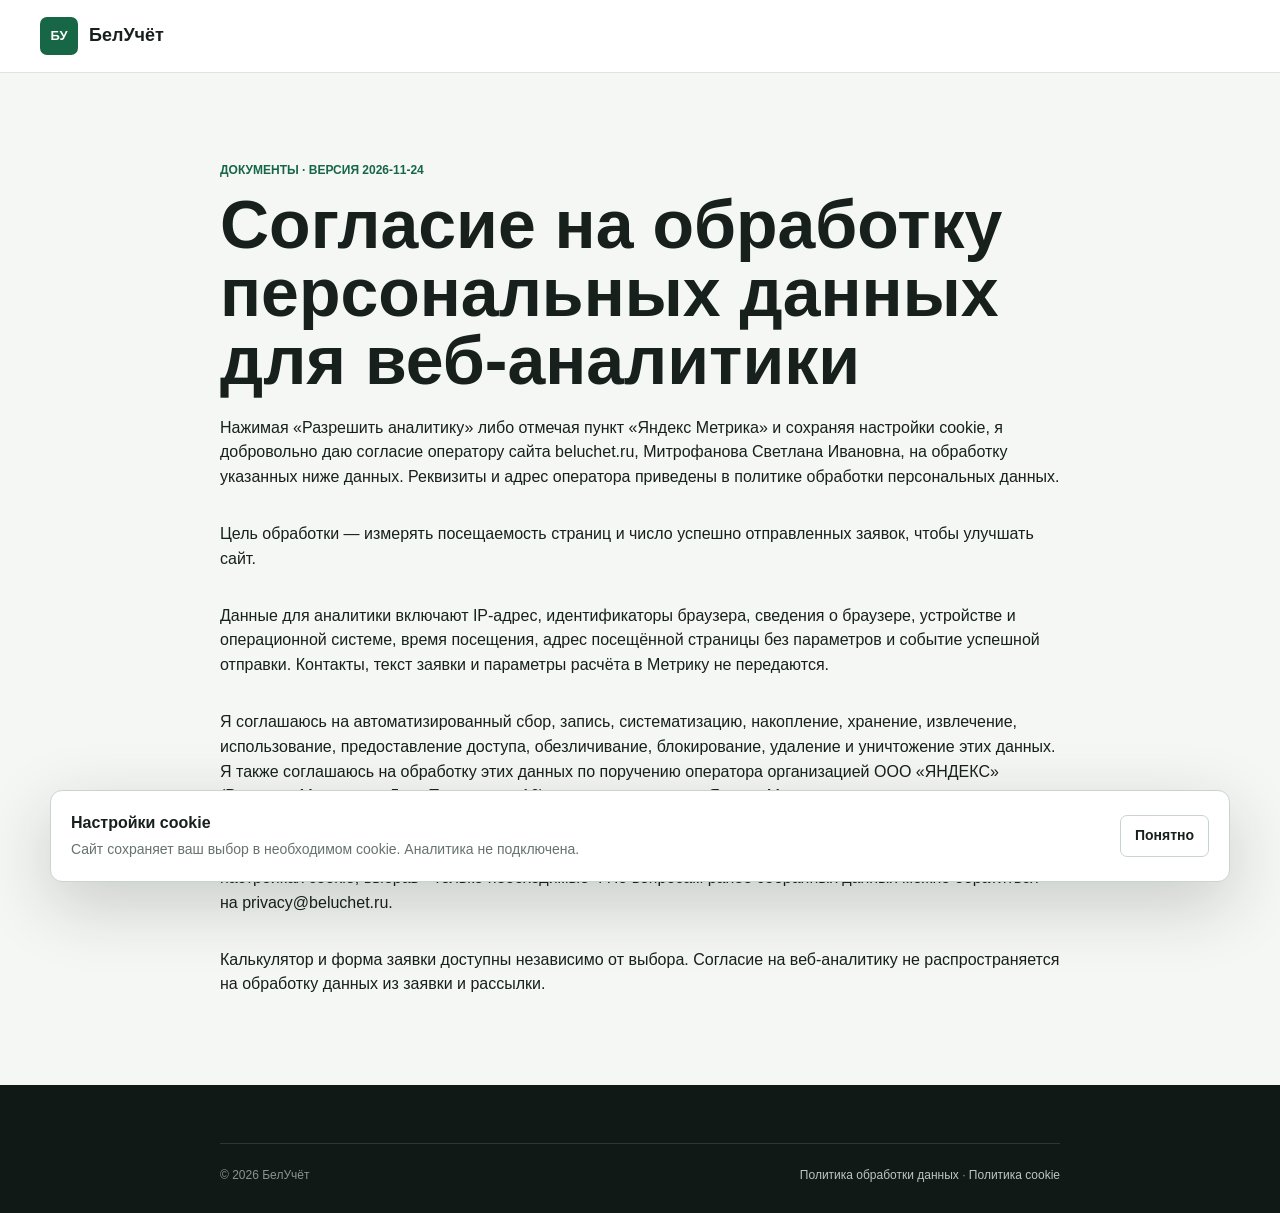
==== analytics-consent/index.html @ 76efac52 "Prepare consent-based Yandex Metrika integration" ====
<!doctype html>
<html lang="ru">
<head>
  <meta charset="utf-8">
  <meta name="viewport" content="width=device-width,initial-scale=1">
  <meta name="robots" content="noindex,follow">
  <title>Согласие на веб-аналитику — БелУчёт</title>
  <link rel="canonical" href="https://beluchet.ru/analytics-consent/">
  <link rel="stylesheet" href="/assets/styles.css">
</head>
<body>
  <a class="skip-link" href="#main">К содержанию</a>
  <header class="topbar"><div class="wrap nav"><a class="brand" href="/"><span class="brand-mark">БУ</span><span>БелУчёт</span></a></div></header>
  <main id="main" class="section"><div class="narrow">
    <div class="eyebrow">Документы · версия <span data-config="cookies.policyVersion">2026-11-24</span></div>
    <h1>Согласие на обработку персональных данных для веб-аналитики</h1>
    <div class="document">
      <p>Нажимая «Разрешить аналитику» либо отмечая пункт «Яндекс Метрика» и сохраняя настройки cookie, я добровольно даю согласие оператору сайта beluchet.ru, <span data-operator-name>Митрофанова Светлана Ивановна</span>, на обработку указанных ниже данных. Реквизиты и адрес оператора приведены в <a href="/privacy/">политике обработки персональных данных</a>.</p>
      <p>Цель обработки — измерять посещаемость страниц и число успешно отправленных заявок, чтобы улучшать сайт.</p>
      <p>Данные для аналитики включают IP-адрес, идентификаторы браузера, сведения о браузере, устройстве и операционной системе, время посещения, адрес посещённой страницы без параметров и событие успешной отправки. Контакты, текст заявки и параметры расчёта в Метрику не передаются.</p>
      <p>Я соглашаюсь на автоматизированный сбор, запись, систематизацию, накопление, хранение, извлечение, использование, предоставление доступа, обезличивание, блокирование, удаление и уничтожение этих данных. Я также соглашаюсь на обработку этих данных по поручению оператора организацией ООО «ЯНДЕКС» (Россия, г. Москва, ул. Льва Толстого, д. 16) на условиях <a href="https://yandex.ru/legal/metrica_termsofuse/ru/">сервиса Яндекс Метрика</a>.</p>
      <p>Согласие действует 180 дней с момента выбора или до его отзыва. Отозвать его можно для этого браузера в <a href="#cookie-settings" data-cookie-settings-link>настройках cookie</a>, выбрав «Только необходимые». По вопросам ранее собранных данных можно обратиться на <a href="mailto:privacy@beluchet.ru" data-config-email="brand.privacyEmail">privacy@beluchet.ru</a>.</p>
      <p>Калькулятор и форма заявки доступны независимо от выбора. Согласие на веб-аналитику не распространяется на обработку данных из заявки и рассылки.</p>
    </div>
  </div></main>
  <footer class="footer"><div class="narrow"><div class="footer-bottom" style="margin-top:0"><span>© <span data-current-year></span> БелУчёт</span><span><a href="/privacy/">Политика обработки данных</a> · <a href="/cookies/">Политика cookie</a></span></div></div></footer>
  <script src="/assets/runtime-config.js"></script><script src="/assets/config.js"></script><script src="/assets/site.js" defer></script>
</body>
</html>
---- assets/styles.css ----
:root {
  --ink: #17201c;
  --ink-soft: #34413b;
  --muted: #66736d;
  --line: #dce3de;
  --line-strong: #c9d4cd;
  --paper: #f5f7f4;
  --white: #ffffff;
  --green: #176747;
  --green-dark: #0d4d35;
  --green-soft: #e8f3ec;
  --red: #bd493a;
  --red-soft: #f8ebe8;
  --blue: #345f78;
  --gold: #b48232;
  --shadow-sm: 0 8px 24px rgba(23, 32, 28, 0.07);
  --shadow-lg: 0 28px 70px rgba(23, 32, 28, 0.16);
  --radius: 8px;
}

* { box-sizing: border-box; }
html { scroll-behavior: smooth; }
body {
  margin: 0;
  color: var(--ink);
  background: var(--paper);
  font: 16px/1.55 Inter, -apple-system, BlinkMacSystemFont, "Segoe UI", Arial, sans-serif;
  text-rendering: optimizeLegibility;
}
body.menu-open { overflow: hidden; }
a { color: inherit; text-decoration: none; }
p { margin: 0 0 14px; }
img { max-width: 100%; display: block; }
button, input, select, textarea { font: inherit; }
.wrap { width: min(1200px, calc(100% - 40px)); margin: 0 auto; }
.narrow { width: min(840px, calc(100% - 40px)); margin: 0 auto; }
.skip-link { position: absolute; left: -9999px; top: 8px; z-index: 100; background: var(--ink); color: #fff; padding: 10px 14px; }
.skip-link:focus { left: 8px; }

.topbar {
  position: sticky;
  top: 0;
  z-index: 30;
  background: rgba(255, 255, 255, 0.94);
  border-bottom: 1px solid rgba(220, 227, 222, 0.92);
  backdrop-filter: blur(16px);
}
.nav { min-height: 72px; display: flex; align-items: center; gap: 30px; }
.brand { display: inline-flex; align-items: center; gap: 11px; font-weight: 850; font-size: 18px; white-space: nowrap; }
.brand-mark {
  width: 38px;
  height: 38px;
  border-radius: 7px;
  background: var(--green);
  color: #fff;
  display: grid;
  place-items: center;
  font-size: 13px;
  font-weight: 900;
}
.nav-links { display: flex; align-items: center; gap: 24px; margin-left: auto; color: var(--ink-soft); font-size: 14px; font-weight: 650; }
.nav-links a { padding: 9px 0; border-bottom: 2px solid transparent; }
.nav-links a:hover, .nav-links a[aria-current="page"] { color: var(--green); border-color: var(--green); }
.nav-cta { margin-left: 2px; }
.nav-toggle {
  display: none;
  width: 44px;
  height: 44px;
  padding: 0;
  border: 1px solid var(--line);
  background: #fff;
  color: var(--ink);
  position: relative;
}
.nav-toggle::before, .nav-toggle::after, .nav-toggle span {
  content: "";
  position: absolute;
  left: 12px;
  width: 18px;
  height: 2px;
  background: currentColor;
}
.nav-toggle::before { top: 14px; }
.nav-toggle span { top: 20px; }
.nav-toggle::after { top: 26px; }

.button, button {
  border: 0;
  border-radius: 7px;
  padding: 12px 18px;
  background: var(--green);
  color: #fff;
  font-weight: 800;
  cursor: pointer;
  display: inline-flex;
  align-items: center;
  justify-content: center;
  gap: 9px;
  min-height: 46px;
  transition: transform 160ms ease, background 160ms ease, box-shadow 160ms ease;
}
.button:hover, button:hover { background: var(--green-dark); transform: translateY(-1px); box-shadow: 0 8px 18px rgba(13, 77, 53, 0.18); }
.button.secondary { background: #fff; color: var(--ink); border: 1px solid var(--line-strong); }
.button.secondary:hover { background: var(--paper); box-shadow: none; }
.button.red { background: var(--red); }
.button.red:hover { background: #9d382c; }
.button.small-button { min-height: 40px; padding: 9px 14px; font-size: 14px; }

.hero {
  min-height: 680px;
  position: relative;
  display: grid;
  align-items: center;
  overflow: hidden;
  background: #edf0ed;
  border-bottom: 1px solid var(--line);
}
.hero-media { position: absolute; inset: 0; }
.hero-media img { width: 100%; height: 100%; object-fit: cover; object-position: center; }
.hero-content { position: relative; z-index: 2; padding: 92px 0 80px; }
.hero-copy { width: min(660px, 58%); }
.hero-kicker { display: flex; flex-wrap: wrap; gap: 8px; margin-bottom: 16px; }
.hero-pill { background: rgba(255,255,255,0.9); border: 1px solid rgba(201,212,205,0.9); border-radius: 999px; padding: 6px 10px; font-size: 13px; font-weight: 750; color: var(--ink-soft); }
.hero h1 { font-size: clamp(46px, 5.2vw, 74px); line-height: 0.98; margin: 0 0 22px; max-width: 690px; }
.hero .lead { font-size: 20px; max-width: 650px; color: #34433c; }
.hero-actions { display: flex; flex-wrap: wrap; gap: 12px; margin-top: 30px; }
.hero-proof { display: flex; flex-wrap: wrap; gap: 22px; margin-top: 36px; color: var(--ink-soft); font-size: 14px; font-weight: 650; }
.hero-proof span { display: flex; align-items: center; gap: 8px; }
.hero-proof span::before { content: ""; width: 8px; height: 8px; border-radius: 50%; background: var(--green); }

.price-rail { background: var(--ink); color: #fff; }
.price-rail-grid { display: grid; grid-template-columns: repeat(4, 1fr); }
.rail-item { min-height: 116px; padding: 24px 26px; border-right: 1px solid rgba(255,255,255,0.12); display: grid; align-content: center; gap: 3px; }
.rail-item:last-child { border-right: 0; }
.rail-item span { color: #bdc8c2; font-size: 13px; }
.rail-item strong { font-size: 25px; line-height: 1.15; }

.section { padding: 88px 0; }
.section.compact { padding: 56px 0; }
.section.white { background: #fff; }
.section.dark { background: var(--ink); color: #fff; }
.section.tint { background: #edf2ee; border-block: 1px solid var(--line); }
.section-head { display: grid; grid-template-columns: minmax(0, 1fr) minmax(280px, 520px); gap: 44px; align-items: end; margin-bottom: 36px; }
.section-head.single { grid-template-columns: 1fr; max-width: 780px; }
.section-head p { color: var(--muted); margin: 0; }
.dark .section-head p { color: #bcc8c1; }
.eyebrow { color: var(--green); font-weight: 850; text-transform: uppercase; font-size: 12px; letter-spacing: 0; margin-bottom: 10px; }
.dark .eyebrow { color: #7bc49f; }
h1, h2, h3, h4 { letter-spacing: 0; }
h1 { font-size: clamp(42px, 6vw, 68px); line-height: 1; margin: 10px 0 22px; }
h2 { font-size: clamp(32px, 4vw, 50px); line-height: 1.04; margin: 0 0 16px; }
h3 { font-size: 21px; line-height: 1.2; margin: 0 0 10px; }
h4 { font-size: 16px; margin: 0 0 8px; }
.lead { font-size: 19px; color: var(--ink-soft); }
.display-number { font-size: 54px; line-height: 1; font-weight: 900; color: var(--green); }
.muted { color: var(--muted); }
.small { font-size: 13px; color: var(--muted); }
.center { text-align: center; }

.grid { display: grid; gap: 18px; }
.grid.two { grid-template-columns: repeat(2, minmax(0, 1fr)); }
.grid.three { grid-template-columns: repeat(3, minmax(0, 1fr)); }
.grid.four { grid-template-columns: repeat(4, minmax(0, 1fr)); }
.card {
  background: var(--white);
  border: 1px solid var(--line);
  border-radius: var(--radius);
  padding: 26px;
  box-shadow: var(--shadow-sm);
}
.dark .card { background: #202b26; border-color: #33413a; box-shadow: none; }
.dark .card p, .dark .card .muted, .dark .card .small { color: #bdc8c2; }
.feature-card { min-height: 250px; display: grid; align-content: start; }
.feature-index { width: 38px; height: 38px; display: grid; place-items: center; background: var(--green-soft); color: var(--green); border-radius: 6px; font-weight: 900; margin-bottom: 46px; }
.tag { display: inline-flex; align-items: center; border: 1px solid var(--line-strong); border-radius: 999px; padding: 5px 10px; color: var(--muted); font-size: 12px; font-weight: 750; background: #fff; width: fit-content; }
.tag.green { background: var(--green-soft); border-color: #bcd6c7; color: var(--green-dark); }
.tag.red { background: var(--red-soft); border-color: #e4bbb4; color: #8e3025; }
.price { font-size: 38px; line-height: 1; font-weight: 900; margin: 18px 0 8px; }
.price-sub { min-height: 46px; color: var(--muted); }
.price-card { display: flex; flex-direction: column; position: relative; min-height: 570px; }
.price-card.recommended { border: 2px solid var(--green); box-shadow: var(--shadow-lg); }
.price-card .button { margin-top: auto; width: 100%; }
.price-card .list { margin-bottom: 24px; }
.recommend-label { position: absolute; top: -14px; left: 20px; background: var(--green); color: #fff; border-radius: 999px; padding: 5px 11px; font-size: 12px; font-weight: 850; }
.list { padding: 0; margin: 18px 0 0; list-style: none; display: grid; gap: 11px; }
.list li { padding-left: 22px; position: relative; color: var(--ink-soft); }
.list li::before { content: ""; position: absolute; left: 0; top: 9px; width: 8px; height: 8px; background: var(--green); border-radius: 2px; }
.list.cross li::before { background: var(--red); }

.term-table { width: 100%; border-collapse: collapse; background: #fff; border: 1px solid var(--line); border-radius: var(--radius); overflow: hidden; box-shadow: var(--shadow-sm); }
.term-table th, .term-table td { padding: 16px 18px; border-bottom: 1px solid var(--line); text-align: right; white-space: nowrap; }
.term-table th:first-child, .term-table td:first-child { text-align: left; }
.term-table th { background: #edf2ee; color: var(--ink-soft); font-size: 13px; }
.term-table tr:last-child td { border-bottom: 0; }
.term-table td strong { color: var(--green-dark); }
.table-scroll { overflow-x: auto; border-radius: var(--radius); }

.calculator-shell { display: grid; grid-template-columns: minmax(0, 1.12fr) minmax(360px, .88fr); gap: 24px; align-items: start; }
.calc-form { padding: 0; overflow: hidden; }
.calc-intro { padding: 25px 26px 20px; border-bottom: 1px solid var(--line); background: #fbfcfb; }
.calc-body { padding: 26px; }
.form-section { padding: 0 0 24px; margin-bottom: 24px; border-bottom: 1px solid var(--line); }
.form-section:last-of-type { border-bottom: 0; margin-bottom: 0; }
.form-section-title { display: flex; align-items: center; justify-content: space-between; gap: 12px; margin-bottom: 14px; }
.form-section-title span { color: var(--muted); font-size: 13px; }
.field-hint { color: var(--muted); font-weight: 500; font-size: 12px; }
.label-with-help { display: inline-flex; align-items: center; gap: 6px; width: fit-content; }
.help-tip { position: relative; z-index: 3; display: inline-grid; place-items: center; width: 18px; height: 18px; border: 1px solid #8fa39a; border-radius: 50%; color: var(--green-dark); background: #f7faf8; font-size: 12px; font-weight: 900; line-height: 1; cursor: help; outline: none; }
.help-tip:focus { box-shadow: 0 0 0 3px rgba(23, 103, 71, .14); }
.help-tip-text { position: absolute; z-index: 15; left: 50%; bottom: calc(100% + 9px); width: min(290px, 72vw); padding: 10px 12px; border-radius: 7px; background: var(--ink); color: #fff; box-shadow: var(--shadow-lg); font-size: 12px; font-weight: 550; line-height: 1.4; transform: translate(-50%, 4px); opacity: 0; visibility: hidden; pointer-events: none; transition: opacity .16s ease, transform .16s ease; }
.help-tip:hover .help-tip-text, .help-tip:focus .help-tip-text, .help-tip:focus-within .help-tip-text { opacity: 1; visibility: visible; transform: translate(-50%, 0); }
.form-help { margin: 12px 0 0; }
.form-grid { display: grid; grid-template-columns: repeat(2, minmax(0, 1fr)); gap: 14px; }
.form-grid.three { grid-template-columns: repeat(3, minmax(0, 1fr)); }
label { display: grid; gap: 7px; color: #263b32; font-weight: 750; font-size: 14px; }
input, select, textarea {
  width: 100%;
  min-height: 48px;
  border: 1px solid var(--line-strong);
  border-radius: 7px;
  padding: 11px 12px;
  background: #fff;
  color: var(--ink);
  outline: none;
}
input:focus, select:focus, textarea:focus { border-color: var(--green); box-shadow: 0 0 0 3px rgba(23, 103, 71, 0.12); }
textarea { min-height: 118px; resize: vertical; }
.check-grid { display: grid; grid-template-columns: repeat(2, minmax(0, 1fr)); gap: 10px; }
.checkline { display: flex; gap: 10px; align-items: flex-start; font-weight: 650; padding: 12px; border: 1px solid var(--line); border-radius: 7px; background: #fff; }
.checkline input { width: 18px; min-height: 18px; margin: 2px 0 0; flex: 0 0 18px; }
.checkline small { display: block; color: var(--muted); font-weight: 500; margin-top: 3px; }
.tax-comfort-check { margin-top: 14px; }
.tariff-choice-grid { display: grid; grid-template-columns: repeat(3, minmax(0, 1fr)); gap: 10px; }
.tariff-choice { display: block; cursor: pointer; }
.tariff-choice input { position: absolute; width: 1px; min-height: 1px; opacity: 0; }
.tariff-choice > span { display: grid; align-content: start; min-height: 148px; padding: 16px; border: 1px solid var(--line-strong); border-radius: 8px; background: #fff; transition: border-color .16s ease, box-shadow .16s ease, background .16s ease; }
.tariff-choice strong, .tariff-choice small, .tariff-choice b { display: block; }
.tariff-choice strong { color: var(--ink); }
.tariff-choice small { margin-top: 6px; color: var(--muted); font-weight: 500; line-height: 1.35; }
.tariff-choice b { align-self: end; margin-top: 14px; color: var(--green-dark); font-size: 20px; }
.tariff-choice input:checked + span { border-color: var(--green); background: var(--green-soft); box-shadow: 0 0 0 2px rgba(23, 103, 71, .12); }
.tariff-choice input:focus-visible + span { outline: 3px solid rgba(23, 103, 71, .2); outline-offset: 2px; }
.calc-disclosure { margin-top: 12px; border: 1px solid var(--line); border-radius: 8px; background: #fbfcfb; }
.calc-disclosure summary { display: flex; justify-content: space-between; align-items: center; gap: 14px; padding: 14px 16px; cursor: pointer; color: var(--ink-soft); font-size: 14px; font-weight: 800; }
.calc-disclosure summary small { color: var(--muted); font-weight: 550; text-align: right; }
.calc-disclosure[open] summary { border-bottom: 1px solid var(--line); }
.disclosure-body { padding: 16px; }
.calc-controls { display: flex; justify-content: space-between; gap: 14px; align-items: center; flex-wrap: wrap; }
.calc-result { position: sticky; top: 94px; background: var(--ink); color: #fff; border: 0; box-shadow: var(--shadow-lg); }
.calc-result .tag { background: rgba(255,255,255,.08); border-color: rgba(255,255,255,.18); color: #d7e2dc; }
.result-primary { margin: 18px 0 14px; padding: 20px; background: linear-gradient(145deg, rgba(23,103,71,.5), rgba(23,103,71,.2)); border: 1px solid rgba(150,213,179,.5); border-radius: 9px; }
.result-primary span, .result-primary small { display: block; color: #d7e7de; }
.result-primary > span { font-weight: 800; }
.result-primary strong { display: block; color: #a8ebc6; font-size: clamp(42px, 4.8vw, 62px); line-height: .98; margin: 9px 0 8px; overflow-wrap: anywhere; }
.result-primary strong.negative { color: #ef9f94; }
.result-proof-grid { display: grid; grid-template-columns: repeat(2, minmax(0, 1fr)); gap: 10px; margin-bottom: 22px; }
.result-proof-grid > div { padding: 13px; border: 1px solid rgba(255,255,255,.14); border-radius: 7px; background: rgba(255,255,255,.04); }
.result-proof-grid span, .result-proof-grid small { display: block; color: #b9c9c0; font-size: 12px; }
.result-proof-grid strong { display: block; color: #fff; font-size: 20px; margin-top: 4px; overflow-wrap: anywhere; }
.result-proof-grid strong.negative { color: #ef9f94; }
.result-total { margin: 18px 0 20px; }
.result-total span { display: block; color: #bdc8c2; font-size: 13px; }
.result-total strong { font-size: clamp(44px, 5vw, 64px); line-height: 1; }
.result-group { margin-top: 21px; }
.result-group-title { color: #dce7e1; font-weight: 850; font-size: 13px; text-transform: uppercase; letter-spacing: .02em; }
.annual-comparison { padding-top: 18px; border-top: 1px solid rgba(255,255,255,.16); }
.breakdown { display: grid; gap: 9px; margin: 18px 0; }
.breakdown div { display: flex; justify-content: space-between; gap: 18px; border-bottom: 1px solid rgba(255,255,255,.12); padding-bottom: 9px; color: #c8d4cd; }
.breakdown strong { color: #fff; text-align: right; }
.breakdown strong small { display: block; color: #aebbb4; font-weight: 600; }
.breakdown .breakdown-total { padding: 12px 0; border-bottom-color: rgba(255,255,255,.28); }
.breakdown .breakdown-total span:first-child { color: #fff; font-weight: 800; }
.breakdown .saving-line strong { color: #96d5b3; }
.breakdown strong.negative, .breakdown .saving-line strong.negative { color: #ef9f94; }
.result-details { margin-top: 16px; padding-top: 16px; border-top: 1px solid rgba(255,255,255,.16); }
.result-details summary { cursor: pointer; color: #dce7e1; font-weight: 800; }
.result-details .breakdown { margin-bottom: 0; }
.calc-result .small { color: #aebbb4; }
.result-actions { display: grid; grid-template-columns: 1fr auto; gap: 10px; margin-top: 20px; }
.result-actions .button { width: 100%; }
.result-actions .button.secondary { background: transparent; color: #fff; border-color: #53625b; }

.steps { counter-reset: step; display: grid; gap: 12px; }
.step { display: grid; grid-template-columns: 56px 1fr auto; gap: 18px; align-items: start; }
.step::before { counter-increment: step; content: counter(step); width: 46px; height: 46px; border-radius: 7px; background: var(--green); color: #fff; display: grid; place-items: center; font-weight: 900; }
.step-time { color: var(--green); font-weight: 800; white-space: nowrap; }
.route-grid { display: grid; grid-template-columns: 1.2fr .8fr; gap: 18px; }
.route-card { display: grid; grid-template-columns: auto 1fr; gap: 14px; align-items: start; }
.route-marker { width: 34px; height: 34px; border-radius: 50%; display: grid; place-items: center; background: var(--red-soft); color: var(--red); font-weight: 900; }

.case-card { padding: 0; overflow: hidden; }
.case-visual { min-height: 160px; padding: 24px; background: #e9eeea; display: flex; align-items: end; border-bottom: 1px solid var(--line); }
.case-visual.red { background: var(--red-soft); }
.case-visual.blue { background: #e8f0f4; }
.case-model { font-size: 26px; font-weight: 900; max-width: 260px; line-height: 1.05; }
.case-body { padding: 24px; }
.case-kpi { display: grid; grid-template-columns: repeat(3, 1fr); gap: 8px; margin-top: 18px; }
.case-kpi div { background: #f1f4f2; border-radius: 6px; padding: 12px; min-width: 0; }
.case-kpi strong { display: block; font-size: 17px; overflow-wrap: anywhere; }

.faq-scope { margin-bottom: 18px; }
.faq-tools { display: flex; justify-content: flex-end; margin-bottom: 18px; }
.toggle { display: inline-flex; gap: 10px; align-items: center; color: var(--muted); font-size: 14px; }
.toggle input { width: 18px; min-height: 18px; }
.faq-list { display: grid; gap: 10px; }
.faq-item { border: 1px solid var(--line); border-radius: var(--radius); background: #fff; overflow: hidden; }
.faq-item summary { list-style: none; cursor: pointer; padding: 20px 54px 20px 22px; font-weight: 800; position: relative; }
.faq-item summary::-webkit-details-marker { display: none; }
.faq-item summary::after { content: "+"; position: absolute; right: 22px; top: 15px; font-size: 26px; color: var(--green); }
.faq-item[open] summary::after { content: "−"; }
.faq-answer { padding: 0 22px 20px; color: var(--ink-soft); max-width: 920px; }
.faq-answer p { margin: 0; line-height: 1.65; }
.faq-answer a { color: var(--green-dark); text-decoration: underline; text-underline-offset: 2px; }
.legal-answer { display: none; }
[data-faq-mode="legal"] .simple-answer { display: none; }
[data-faq-mode="legal"] .legal-answer { display: block; }

.notice { border-left: 4px solid var(--gold); padding: 15px 17px; background: #fff8e9; border-radius: 7px; color: #594826; }
.notice.green { border-color: var(--green); background: var(--green-soft); color: var(--green-dark); }
.calculator-notes { display: grid; gap: 12px; }
.source-note { margin: 4px 0 0; }
.source-note a { color: var(--green-dark); text-decoration: underline; text-underline-offset: 2px; }
.cta-band { display: grid; grid-template-columns: 1.2fr auto; gap: 30px; align-items: center; background: var(--red); color: #fff; border-radius: var(--radius); padding: 36px; }
.cta-band h2 { font-size: clamp(28px, 3.5vw, 42px); margin: 0 0 10px; }
.cta-band p { color: #f7d8d2; margin: 0; }
.cta-band .button { background: #fff; color: var(--ink); }
.contact-panel { background: var(--ink); color: #fff; }
.contact-panel p, .contact-panel .small { color: #bdc8c2; }
.contact-line { padding: 16px 0; border-bottom: 1px solid rgba(255,255,255,.13); }
.contact-line:last-child { border-bottom: 0; }
.contact-line span { display: block; color: #9eadA5; font-size: 12px; text-transform: uppercase; }
.contact-line strong { font-size: 19px; }
.document { display: grid; gap: 18px; }
.document section { background: #fff; border: 1px solid var(--line); border-radius: var(--radius); padding: 24px; }
.document h2 { font-size: 26px; }
.document p:last-child, .document ul:last-child { margin-bottom: 0; }
.legal-table { min-width: 760px; }
.legal-table th { white-space: normal; }
.legal-table td { vertical-align: top; }
.legal-details { display: grid; grid-template-columns: repeat(2, minmax(0, 1fr)); gap: 10px; margin: 18px 0; }
.legal-details div { padding: 14px; border: 1px solid var(--line); border-radius: 7px; background: var(--paper); }
.legal-details dt { color: var(--muted); font-size: 12px; }
.legal-details dd { margin: 4px 0 0; font-weight: 800; overflow-wrap: anywhere; }
.legal-inline { margin-top: 18px; padding: 14px 16px; border-left: 4px solid var(--green); border-radius: 7px; background: var(--green-soft); color: var(--green-dark); font-size: 14px; }
.legal-inline a, .consent-check a, .text-link { color: inherit; text-decoration: underline; text-underline-offset: 2px; }
.consent-check { align-items: flex-start; padding: 14px; border: 1px solid var(--line-strong); border-radius: 8px; background: var(--paper); }
.price-rub-reference { display: block; margin-top: 5px; color: var(--muted); font-size: 12px; font-weight: 650; line-height: 1.25; }
.price-rail .price-rub-reference, .dark .price-rub-reference { color: #bdc8c2; }
.term-table .price-rub-reference { white-space: nowrap; }
.tariff-choice b .price-rub-reference { color: var(--muted); }
.document code { overflow-wrap: anywhere; }
[hidden], .hidden { display: none !important; }

.trust-strip { display: grid; grid-template-columns: repeat(4, 1fr); border: 1px solid var(--line); border-radius: var(--radius); overflow: hidden; background: #fff; }
.trust-strip div { padding: 20px; border-right: 1px solid var(--line); }
.trust-strip div:last-child { border-right: 0; }
.trust-strip strong { display: block; margin-bottom: 4px; }
.trust-strip span { color: var(--muted); font-size: 13px; }
.decision-card { background: linear-gradient(135deg, #112019, #203b2e); color: #fff; overflow: hidden; }
.decision-card p { color: #c5d3cb; }
.decision-card .button.secondary { background: transparent; color: #fff; border-color: #5a7367; }
.scope-grid { display: grid; grid-template-columns: repeat(4, 1fr); gap: 12px; margin-top: 24px; }
.scope-item { border-top: 3px solid var(--green); padding: 18px; background: #fff; border-radius: 0 0 var(--radius) var(--radius); box-shadow: var(--shadow-sm); }
.scope-item strong { display: block; margin-bottom: 6px; }
.scope-item span { color: var(--muted); font-size: 14px; }
.role-table { display: grid; gap: 1px; background: var(--line); border: 1px solid var(--line); border-radius: var(--radius); overflow: hidden; }
.role-row { display: grid; grid-template-columns: 1fr 1fr; background: #fff; }
.role-row > div { padding: 18px 20px; }
.role-row > div:first-child { border-right: 1px solid var(--line); }
.role-row strong { display: block; margin-bottom: 4px; }
.role-row span { color: var(--muted); font-size: 14px; }
.price-note { margin-top: 18px; padding: 16px; border-radius: var(--radius); background: var(--green-soft); color: var(--green-dark); }
.sticky-mobile-cta { display: none; }

dialog { border: 0; padding: 0; border-radius: 12px; width: min(760px, calc(100% - 28px)); max-height: calc(100vh - 32px); box-shadow: 0 30px 90px rgba(0,0,0,.3); }
dialog::backdrop { background: rgba(12, 20, 16, .64); backdrop-filter: blur(3px); }
.modal-card, .cookie-dialog-card { padding: 28px; overflow: auto; max-height: calc(100vh - 32px); }
.modal-head { display: flex; align-items: flex-start; justify-content: space-between; gap: 20px; margin-bottom: 22px; }
.modal-head h2 { font-size: clamp(28px, 4vw, 40px); margin: 0; }
.icon-button { width: 42px; min-height: 42px; padding: 0; border-radius: 50%; font-size: 25px; background: var(--paper); color: var(--ink); flex: 0 0 42px; }
.modal-actions { display: flex; justify-content: flex-end; gap: 10px; margin-top: 22px; }
.basis-form { display: grid; gap: 18px; }
.choice-grid { display: grid; grid-template-columns: repeat(2, 1fr); gap: 10px; }
.choice-card { display: flex; gap: 10px; align-items: flex-start; padding: 16px; border: 1px solid var(--line); border-radius: var(--radius); }
.choice-card input { width: 18px; min-height: 18px; flex: 0 0 18px; }
.basis-result { background: var(--green-soft); color: var(--green-dark); padding: 18px; border-radius: var(--radius); }

.cookie-banner { position: fixed; z-index: 80; left: 18px; right: 18px; bottom: 18px; display: grid; grid-template-columns: minmax(0, 1fr) auto; gap: 24px; align-items: center; max-width: 1180px; margin: auto; padding: 20px; border: 1px solid var(--line-strong); border-radius: 12px; background: #fff; box-shadow: 0 22px 70px rgba(18,31,24,.2); }
.cookie-banner[hidden] { display: none; }
.cookie-banner p { margin: 4px 0 0; color: var(--muted); font-size: 14px; }
.cookie-actions { display: flex; flex-wrap: wrap; justify-content: flex-end; gap: 8px; }
.cookie-options { display: grid; gap: 10px; }
.cookie-option { display: flex; grid-template-columns: none; justify-content: space-between; align-items: center; gap: 20px; padding: 16px; border: 1px solid var(--line); border-radius: var(--radius); }
.cookie-option span { display: grid; gap: 3px; }
.cookie-option small { color: var(--muted); font-weight: 400; }
.cookie-option input { width: 20px; min-height: 20px; flex: 0 0 20px; }
.footer-cookie-link { background: none; border: 0; padding: 0; min-height: 0; color: inherit; font-weight: inherit; text-decoration: underline; }

.examples-hero { padding-bottom: 54px; }
.examples-updated { margin: 12px 0 0; }
.example-market-actions { display: flex; flex-wrap: wrap; align-items: center; gap: 12px; margin-top: 22px; }
.example-market-actions .text-link { margin-left: auto; color: var(--green-dark); font-weight: 800; }
.example-toolbar { display: grid; grid-template-columns: 1.25fr 1fr 1fr auto; gap: 14px; align-items: end; margin-bottom: 24px; padding: 20px; }
.example-toolbar label { gap: 7px; }
.example-count { display: grid; align-content: center; min-width: 86px; min-height: 52px; padding: 0 14px; border-left: 1px solid var(--line); }
.example-count span { color: var(--muted); font-size: 11px; text-transform: uppercase; letter-spacing: .08em; }
.example-count strong { font-size: 18px; }
.car-examples-grid { align-items: stretch; }
.car-example-card { display: flex; flex-direction: column; gap: 16px; min-height: 100%; overflow: hidden; }
.car-example-benefit { display: grid; grid-template-columns: 1fr auto; gap: 3px 16px; align-items: center; padding: 16px 18px; border: 1px solid #b9dac9; border-radius: 8px; background: linear-gradient(135deg, #e7f6ed, #f4fbf7); color: var(--green-dark); }
.car-example-benefit span { font-size: 13px; font-weight: 800; letter-spacing: .02em; }
.car-example-benefit strong { grid-row: 1 / 3; grid-column: 2; font-size: 30px; line-height: 1; white-space: nowrap; }
.car-example-benefit small { color: inherit; font-size: 11px; opacity: .76; }
.car-example-benefit.negative { border-color: #f0c7bf; background: #fff1ee; color: var(--red); }
.car-example-head { display: flex; justify-content: space-between; gap: 18px; align-items: flex-start; padding-bottom: 16px; border-bottom: 1px solid var(--line); }
.car-example-head h3 { margin: 12px 0 5px; font-size: 26px; }
.car-example-head p { margin: 0; color: var(--muted); font-size: 13px; }
.car-example-price-block { display: grid; justify-items: end; gap: 4px; text-align: right; }
.car-example-price-block > span { color: var(--muted); font-size: 11px; font-weight: 700; }
.car-example-price-block > small { color: var(--muted); font-size: 12px; }
.car-example-price { white-space: nowrap; font-size: 27px; line-height: 1.05; }
.example-economics { display: grid; grid-template-columns: repeat(2, minmax(0, 1fr)); gap: 10px; }
.example-economics > div { display: grid; gap: 3px; padding: 13px 14px; border-radius: 7px; background: var(--paper); }
.example-economics span { color: var(--muted); font-size: 12px; }
.example-economics strong { font-size: 20px; overflow-wrap: anywhere; }
.example-economics small { color: var(--muted); font-size: 11px; }
.example-economics .example-comparison { grid-column: 1 / -1; border: 1px solid var(--line); background: #fff; }
.example-actions { display: grid; grid-template-columns: 1fr 1fr; gap: 10px; margin-top: auto; padding-top: 4px; }
.example-actions .button { width: 100%; }
.example-steps { margin-top: 6px; }

.real-cases-grid:empty + .cases-empty { display: block; }
.real-cases-grid:not(:empty) + .cases-empty { display: none; }
.cases-empty { border: 1px dashed var(--line-strong); border-radius: var(--radius); padding: 30px; background: #fbfcfb; }
.case-photo-button { display: block; padding: 0; border-radius: 0; width: 100%; height: 220px; overflow: hidden; background: #e7ece8; }
.case-photo-button img { width: 100%; height: 100%; object-fit: cover; transition: transform .25s ease; }
.case-photo-button:hover img { transform: scale(1.025); }
.case-facts { display: flex; flex-wrap: wrap; gap: 6px; margin: 16px 0; }
.case-facts span { padding: 5px 9px; border-radius: 999px; background: var(--paper); color: var(--muted); font-size: 12px; }
.case-dialog { width: min(1040px, calc(100% - 28px)); }
.case-dialog-grid { display: grid; grid-template-columns: 1.1fr .9fr; gap: 28px; }
.case-gallery { display: grid; grid-template-columns: repeat(2, 1fr); gap: 8px; }
.case-gallery img { width: 100%; height: 190px; object-fit: cover; border-radius: 6px; }
.case-gallery img:first-child { grid-column: 1 / -1; height: 300px; }
.case-details { display: grid; grid-template-columns: repeat(2, 1fr); gap: 10px; margin: 22px 0; }
.case-details div { padding: 12px; background: var(--paper); border-radius: 6px; }
.case-details dt { color: var(--muted); font-size: 12px; }
.case-details dd { margin: 3px 0 0; font-weight: 800; }
blockquote { margin: 20px 0; padding: 18px; border-left: 4px solid var(--green); background: var(--green-soft); color: var(--green-dark); }

.footer { background: #111916; color: #eef4f0; padding: 58px 0 28px; }
.footer-grid { display: grid; grid-template-columns: 1.5fr repeat(3, 1fr); gap: 34px; }
.footer a, .footer p { color: #b9c7c0; }
.footer a:hover { color: #fff; }
.footer-title { font-weight: 900; margin-bottom: 14px; }
.footer-bottom { margin-top: 34px; padding-top: 22px; border-top: 1px solid #2c3832; display: flex; justify-content: space-between; gap: 20px; color: #87968e; font-size: 12px; }

@media (max-width: 980px) {
  .nav { min-height: 66px; }
  .nav-toggle { display: inline-flex; margin-left: auto; }
  .nav-cta { display: none; }
  .nav-links {
    display: none;
    position: fixed;
    inset: 66px 0 auto;
    background: #fff;
    padding: 20px;
    border-bottom: 1px solid var(--line);
    box-shadow: var(--shadow-lg);
    flex-direction: column;
    align-items: stretch;
    gap: 4px;
  }
  .menu-open .nav-links { display: flex; }
  .nav-links a { padding: 12px; border: 0; }
  .hero { min-height: 640px; }
  .hero-media img { object-position: 62% center; }
  .hero::after { content: ""; position: absolute; inset: 0; background: rgba(245,247,244,.68); }
  .hero-copy { width: min(720px, 86%); }
  .price-rail-grid { grid-template-columns: repeat(2, 1fr); }
  .rail-item:nth-child(2) { border-right: 0; }
  .rail-item:nth-child(-n+2) { border-bottom: 1px solid rgba(255,255,255,.12); }
  .section-head, .calculator-shell, .route-grid { grid-template-columns: 1fr; }
  .calc-result { position: static; }
  .grid.four { grid-template-columns: repeat(2, minmax(0, 1fr)); }
  .footer-grid { grid-template-columns: repeat(2, 1fr); }
  .trust-strip, .scope-grid { grid-template-columns: repeat(2, 1fr); }
  .trust-strip div:nth-child(2) { border-right: 0; }
  .trust-strip div:nth-child(-n+2) { border-bottom: 1px solid var(--line); }
  .case-dialog-grid { grid-template-columns: 1fr; }
  .example-toolbar { grid-template-columns: repeat(2, minmax(0, 1fr)); }
  .example-count { border-left: 0; padding: 0; }
}

@media (max-width: 720px) {
  .wrap, .narrow { width: min(100% - 24px, 1200px); }
  .hero { min-height: 650px; align-items: end; }
  .hero-media img { object-position: 69% center; }
  .hero::after { background: rgba(245,247,244,.8); }
  .hero-content { padding: 80px 0 50px; }
  .hero-copy { width: 100%; }
  .hero h1, h1 { font-size: 42px; }
  .hero .lead, .lead { font-size: 17px; }
  .hero-actions { display: grid; }
  .hero-actions .button { width: 100%; }
  .hero-proof { display: grid; gap: 9px; }
  .price-rail-grid { grid-template-columns: 1fr; }
  .rail-item { min-height: 88px; border-right: 0; border-bottom: 1px solid rgba(255,255,255,.12); padding: 18px 20px; }
  .rail-item:nth-child(2) { border-bottom: 1px solid rgba(255,255,255,.12); }
  .section { padding: 66px 0; }
  .section-head { gap: 12px; margin-bottom: 28px; }
  .grid.two, .grid.three, .grid.four, .form-grid, .form-grid.three, .check-grid, .tariff-choice-grid, .footer-grid { grid-template-columns: 1fr; }
  .price-card { min-height: auto; }
  .price-card .button { margin-top: 24px; }
  .calc-intro, .calc-body, .card { padding: 20px; }
  .result-actions { grid-template-columns: 1fr; }
  .result-proof-grid { grid-template-columns: 1fr; }
  .tariff-choice > span { min-height: auto; }
  .step { grid-template-columns: 48px 1fr; }
  .step-time { grid-column: 2; }
  .case-kpi { grid-template-columns: 1fr; }
  .cta-band { grid-template-columns: 1fr; padding: 26px 22px; }
  .cta-band .button { width: 100%; }
  .footer-bottom { display: grid; }
  .trust-strip, .scope-grid, .choice-grid, .case-details, .legal-details { grid-template-columns: 1fr; }
  .trust-strip div { border-right: 0; border-bottom: 1px solid var(--line); }
  .trust-strip div:last-child { border-bottom: 0; }
  .role-row { grid-template-columns: 1fr; }
  .role-row > div:first-child { border-right: 0; border-bottom: 1px solid var(--line); }
  .cookie-banner { left: 10px; right: 10px; bottom: 10px; grid-template-columns: 1fr; padding: 16px; }
  .cookie-actions { display: grid; grid-template-columns: 1fr; }
  .modal-actions { display: grid; }
  .case-gallery { grid-template-columns: 1fr; }
  .case-gallery img, .case-gallery img:first-child { grid-column: auto; height: 220px; }
  .example-market-actions, .example-toolbar, .example-economics, .example-actions { grid-template-columns: 1fr; }
  .example-market-actions { display: grid; }
  .example-market-actions .button { width: 100%; }
  .example-market-actions .text-link { margin-left: 0; text-align: center; }
  .car-example-benefit { grid-template-columns: 1fr; }
  .car-example-benefit strong { grid-row: auto; grid-column: auto; font-size: 29px; }
  .car-example-head { display: grid; }
  .car-example-price-block { justify-items: start; text-align: left; }
  .car-example-price { font-size: 26px; }
  .sticky-mobile-cta { display: block; position: fixed; z-index: 25; left: 12px; right: 12px; bottom: 12px; }
  .cookie-banner:not([hidden]) ~ .sticky-mobile-cta { display: none; }
  body { padding-bottom: 68px; }
}

@media (prefers-reduced-motion: reduce) {
  html { scroll-behavior: auto; }
  *, *::before, *::after { transition: none !important; }
}

/* Expert cards and non-blocking form feedback */
.expert-grid { gap: 18px; }
.expert-card { display: flex; align-items: center; gap: clamp(14px, 2.5vw, 24px); padding: clamp(16px, 3vw, 28px); }
.expert-portrait { display: block; width: clamp(72px, 16vw, 140px); height: auto; aspect-ratio: 4 / 5; object-fit: cover; object-position: center; border-radius: 14px; flex: none; }
.expert-card h3 { margin: 0 0 8px; }
.expert-card p { margin: 0; color: var(--muted); }
.lead-feedback:not(:empty) { margin: 12px 0 0; color: #9f2525; font-weight: 600; }
.lead-feedback:focus { outline: 2px solid currentColor; outline-offset: 4px; }
#andrey .expert-portrait { object-position: center 27%; }
#dmitry .expert-portrait { object-position: center 60%; }
.service-estimate-total { margin: 12px 0 18px; font-size: clamp(1.75rem, 4vw, 2.6rem); font-weight: 750; }
.service-estimate-details { margin: 16px 0; }
.service-estimate-details > div { display: flex; justify-content: space-between; gap: 12px; margin: 8px 0; }
.service-estimate-details dd { margin: 0; white-space: nowrap; font-weight: 650; }
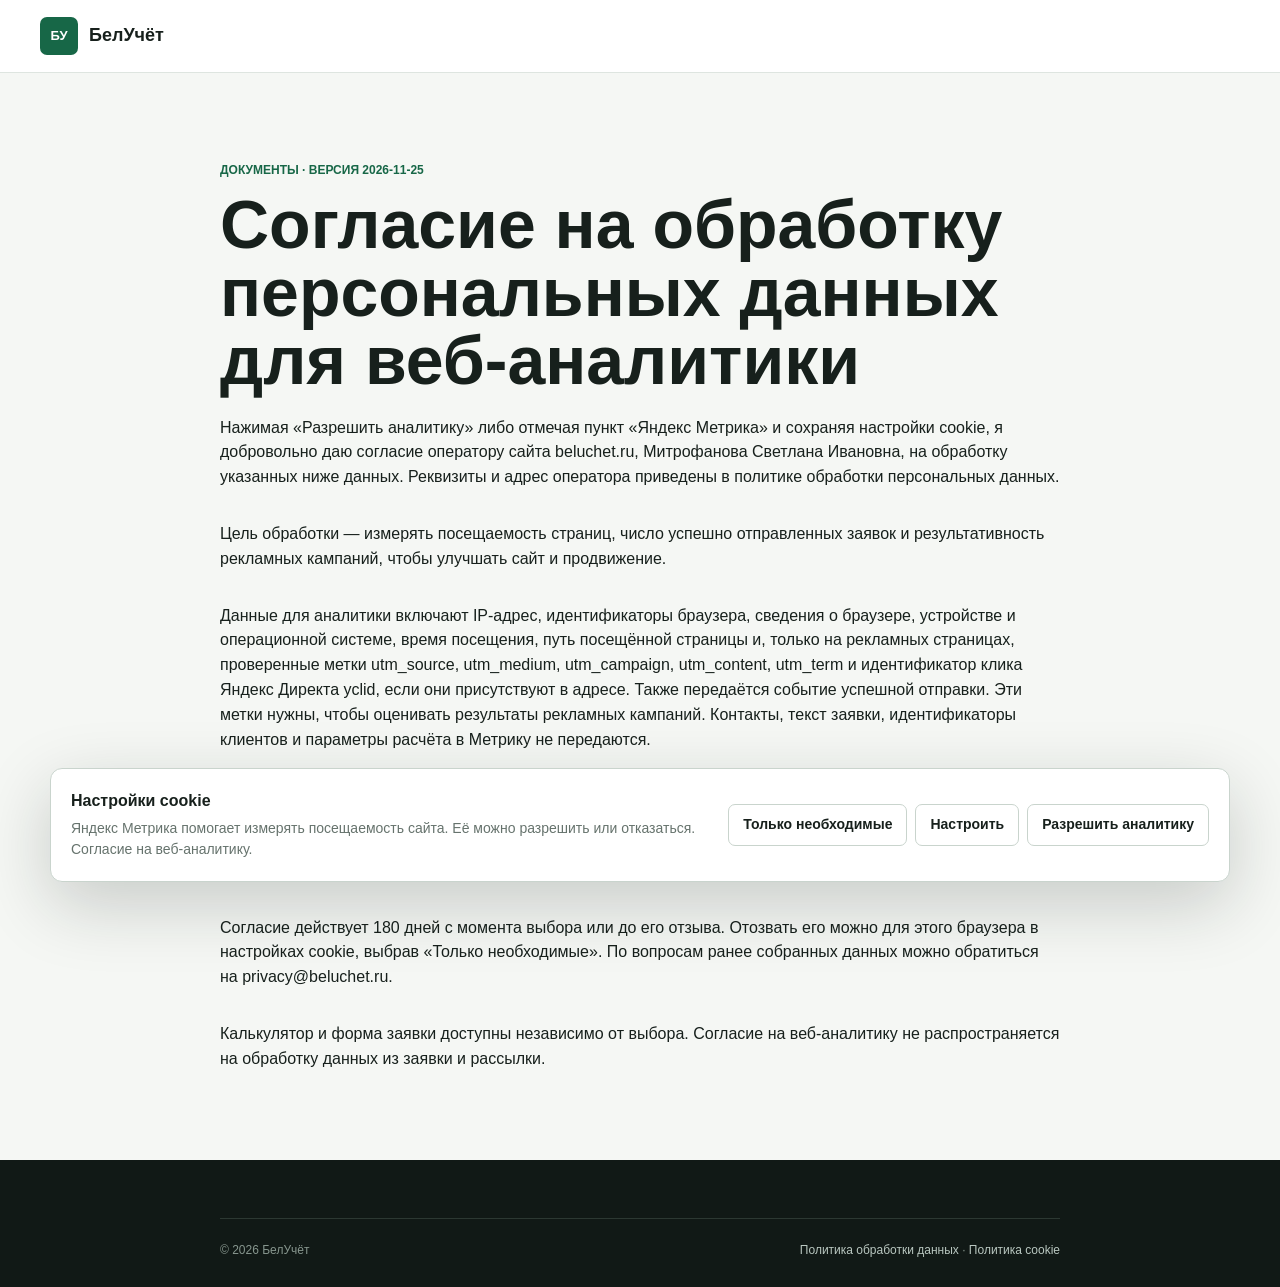
==== commit d520fe96: "Document campaign attribution and refresh consent" ====
--- a/analytics-consent/index.html
+++ b/analytics-consent/index.html
@@ -16,8 +16,8 @@
     <h1>Согласие на обработку персональных данных для веб-аналитики</h1>
     <div class="document">
       <p>Нажимая «Разрешить аналитику» либо отмечая пункт «Яндекс Метрика» и сохраняя настройки cookie, я добровольно даю согласие оператору сайта beluchet.ru, <span data-operator-name>Митрофанова Светлана Ивановна</span>, на обработку указанных ниже данных. Реквизиты и адрес оператора приведены в <a href="/privacy/">политике обработки персональных данных</a>.</p>
-      <p>Цель обработки — измерять посещаемость страниц и число успешно отправленных заявок, чтобы улучшать сайт.</p>
-      <p>Данные для аналитики включают IP-адрес, идентификаторы браузера, сведения о браузере, устройстве и операционной системе, время посещения, адрес посещённой страницы без параметров и событие успешной отправки. Контакты, текст заявки и параметры расчёта в Метрику не передаются.</p>
+      <p>Цель обработки — измерять посещаемость страниц, число успешно отправленных заявок и результативность рекламных кампаний, чтобы улучшать сайт и продвижение.</p>
+      <p>Данные для аналитики включают IP-адрес, идентификаторы браузера, сведения о браузере, устройстве и операционной системе, время посещения, путь посещённой страницы и, только на рекламных страницах, проверенные метки utm_source, utm_medium, utm_campaign, utm_content, utm_term и идентификатор клика Яндекс Директа yclid, если они присутствуют в адресе. Также передаётся событие успешной отправки. Эти метки нужны, чтобы оценивать результаты рекламных кампаний. Контакты, текст заявки, идентификаторы клиентов и параметры расчёта в Метрику не передаются.</p>
       <p>Я соглашаюсь на автоматизированный сбор, запись, систематизацию, накопление, хранение, извлечение, использование, предоставление доступа, обезличивание, блокирование, удаление и уничтожение этих данных. Я также соглашаюсь на обработку этих данных по поручению оператора организацией ООО «ЯНДЕКС» (Россия, г. Москва, ул. Льва Толстого, д. 16) на условиях <a href="https://yandex.ru/legal/metrica_termsofuse/ru/">сервиса Яндекс Метрика</a>.</p>
       <p>Согласие действует 180 дней с момента выбора или до его отзыва. Отозвать его можно для этого браузера в <a href="#cookie-settings" data-cookie-settings-link>настройках cookie</a>, выбрав «Только необходимые». По вопросам ранее собранных данных можно обратиться на <a href="mailto:privacy@beluchet.ru" data-config-email="brand.privacyEmail">privacy@beluchet.ru</a>.</p>
       <p>Калькулятор и форма заявки доступны независимо от выбора. Согласие на веб-аналитику не распространяется на обработку данных из заявки и рассылки.</p>
